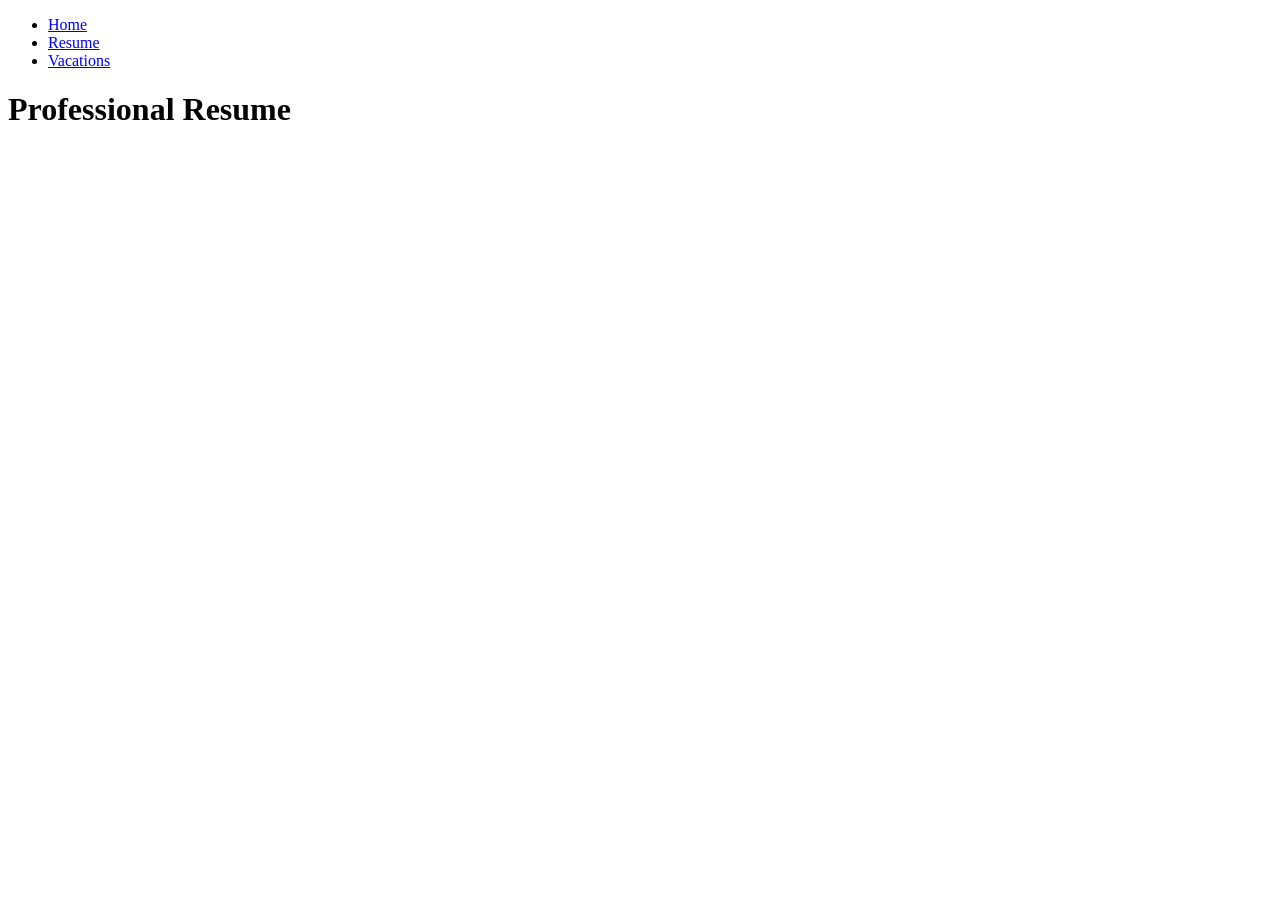
==== resume.html @ 8bc62c53 "Updated index.html(About me Page)" ====
<!doctype html>
<html lang="en">
  <head>
    <meta charset="UTF-8" />
    <title>My Professional Resume</title>
  </head>
  <body>
    <ul>
      <li><a href="index.html">Home</a></li>
      <li><a href="resume.html">Resume</a></li>
      <li><a href="vacations.html">Vacations</a></li>
    </ul>
    <h1>  Professional Resume</h1>
  </body>
</html>
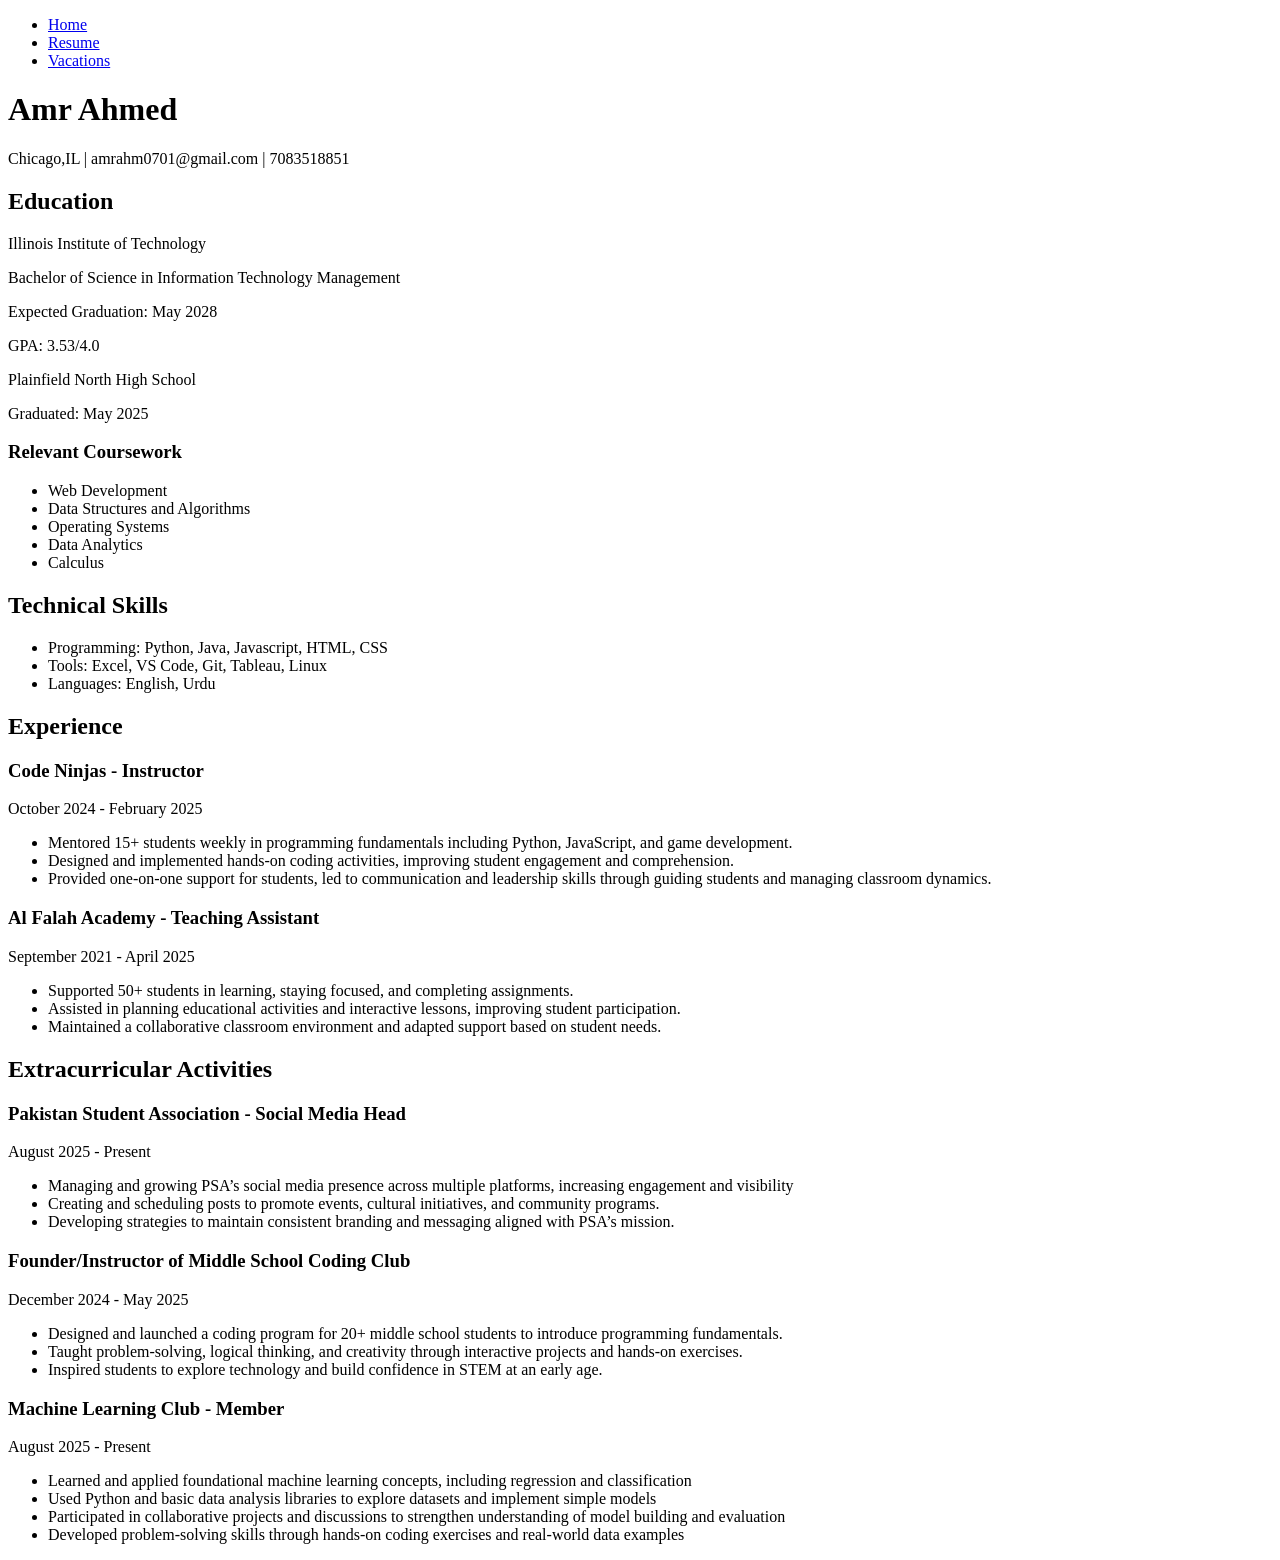
==== commit 56e5dcdf: "Resume page updated with my professional resume." ====
--- a/resume.html
+++ b/resume.html
@@ -5,11 +5,134 @@
     <title>My Professional Resume</title>
   </head>
   <body>
-    <ul>
-      <li><a href="index.html">Home</a></li>
-      <li><a href="resume.html">Resume</a></li>
-      <li><a href="vacations.html">Vacations</a></li>
-    </ul>
-    <h1>  Professional Resume</h1>
+    <header>
+      <nav>
+        <ul>
+          <li><a href="index.html">Home</a></li>
+          <li><a href="resume.html">Resume</a></li>
+          <li><a href="vacations.html">Vacations</a></li>
+        </ul>
+      </nav>
+    </header>
+    <main>
+      <h1>Amr Ahmed</h1>
+      <p>Chicago,IL | amrahm0701@gmail.com | 7083518851</p>
+      <section>
+        <h2>Education</h2>
+        <p>Illinois Institute of Technology</p>
+        <p>Bachelor of Science in Information Technology Management</p>
+        <p>Expected Graduation: May 2028</p>
+        <p>GPA: 3.53/4.0</p>
+        <p>Plainfield North High School</p>
+        <p>Graduated: May 2025</p>
+        <h3>Relevant Coursework</h3>
+        <ul>
+          <li>Web Development</li>
+          <li>Data Structures and Algorithms</li>
+          <li>Operating Systems</li>
+          <li>Data Analytics</li>
+          <li>Calculus</li>
+        </ul>
+      </section>
+      <section>
+        <h2>Technical Skills</h2>
+        <ul>
+          <li>Programming: Python, Java, Javascript, HTML, CSS</li>
+          <li>Tools: Excel, VS Code, Git, Tableau, Linux</li>
+          <li>Languages: English, Urdu</li>
+        </ul>
+      </section>
+      <section>
+        <h2>Experience</h2>
+        <h3>Code Ninjas - Instructor</h3>
+        <p>October 2024 - February 2025</p>
+        <ul>
+          <li>
+            Mentored 15+ students weekly in programming fundamentals including
+            Python, JavaScript, and game development.
+          </li>
+          <li>
+            Designed and implemented hands-on coding activities, improving
+            student engagement and comprehension.
+          </li>
+          <li>
+            Provided one-on-one support for students, led to communication and
+            leadership skills through guiding students and managing classroom
+            dynamics.
+          </li>
+        </ul>
+        <h3>Al Falah Academy - Teaching Assistant</h3>
+        <p>September 2021 - April 2025</p>
+        <ul>
+          <li>
+            Supported 50+ students in learning, staying focused, and completing
+            assignments.
+          </li>
+          <li>
+            Assisted in planning educational activities and interactive lessons,
+            improving student participation.
+          </li>
+          <li>
+            Maintained a collaborative classroom environment and adapted support
+            based on student needs.
+          </li>
+        </ul>
+      </section>
+      <section>
+        <h2>Extracurricular Activities</h2>
+        <h3>Pakistan Student Association - Social Media Head</h3>
+        <p>August 2025 - Present</p>
+        <ul>
+          <li>
+            Managing and growing PSA’s social media presence across multiple
+            platforms, increasing engagement and visibility
+          </li>
+          <li>
+            Creating and scheduling posts to promote events, cultural
+            initiatives, and community programs.
+          </li>
+          <li>
+            Developing strategies to maintain consistent branding and messaging
+            aligned with PSA’s mission.
+          </li>
+        </ul>
+        <h3>Founder/Instructor of Middle School Coding Club</h3>
+        <p>December 2024 - May 2025</p>
+        <ul>
+          <li>
+            Designed and launched a coding program for 20+ middle school
+            students to introduce programming fundamentals.
+          </li>
+          <li>
+            Taught problem-solving, logical thinking, and creativity through
+            interactive projects and hands-on exercises.
+          </li>
+          <li>
+            Inspired students to explore technology and build confidence in STEM
+            at an early age.
+          </li>
+        </ul>
+        <h3>Machine Learning Club - Member</h3>
+        <p>August 2025 - Present</p>
+        <ul>
+          <li>
+            Learned and applied foundational machine learning concepts,
+            including regression and classification
+          </li>
+          <li>
+            Used Python and basic data analysis libraries to explore datasets
+            and implement simple models
+          </li>
+          <li>
+            Participated in collaborative projects and discussions to strengthen
+            understanding of model building and evaluation
+          </li>
+          <li>
+            Developed problem-solving skills through hands-on coding exercises
+            and real-world data examples
+          </li>
+        </ul>
+      </section>
+    </main>
   </body>
 </html>
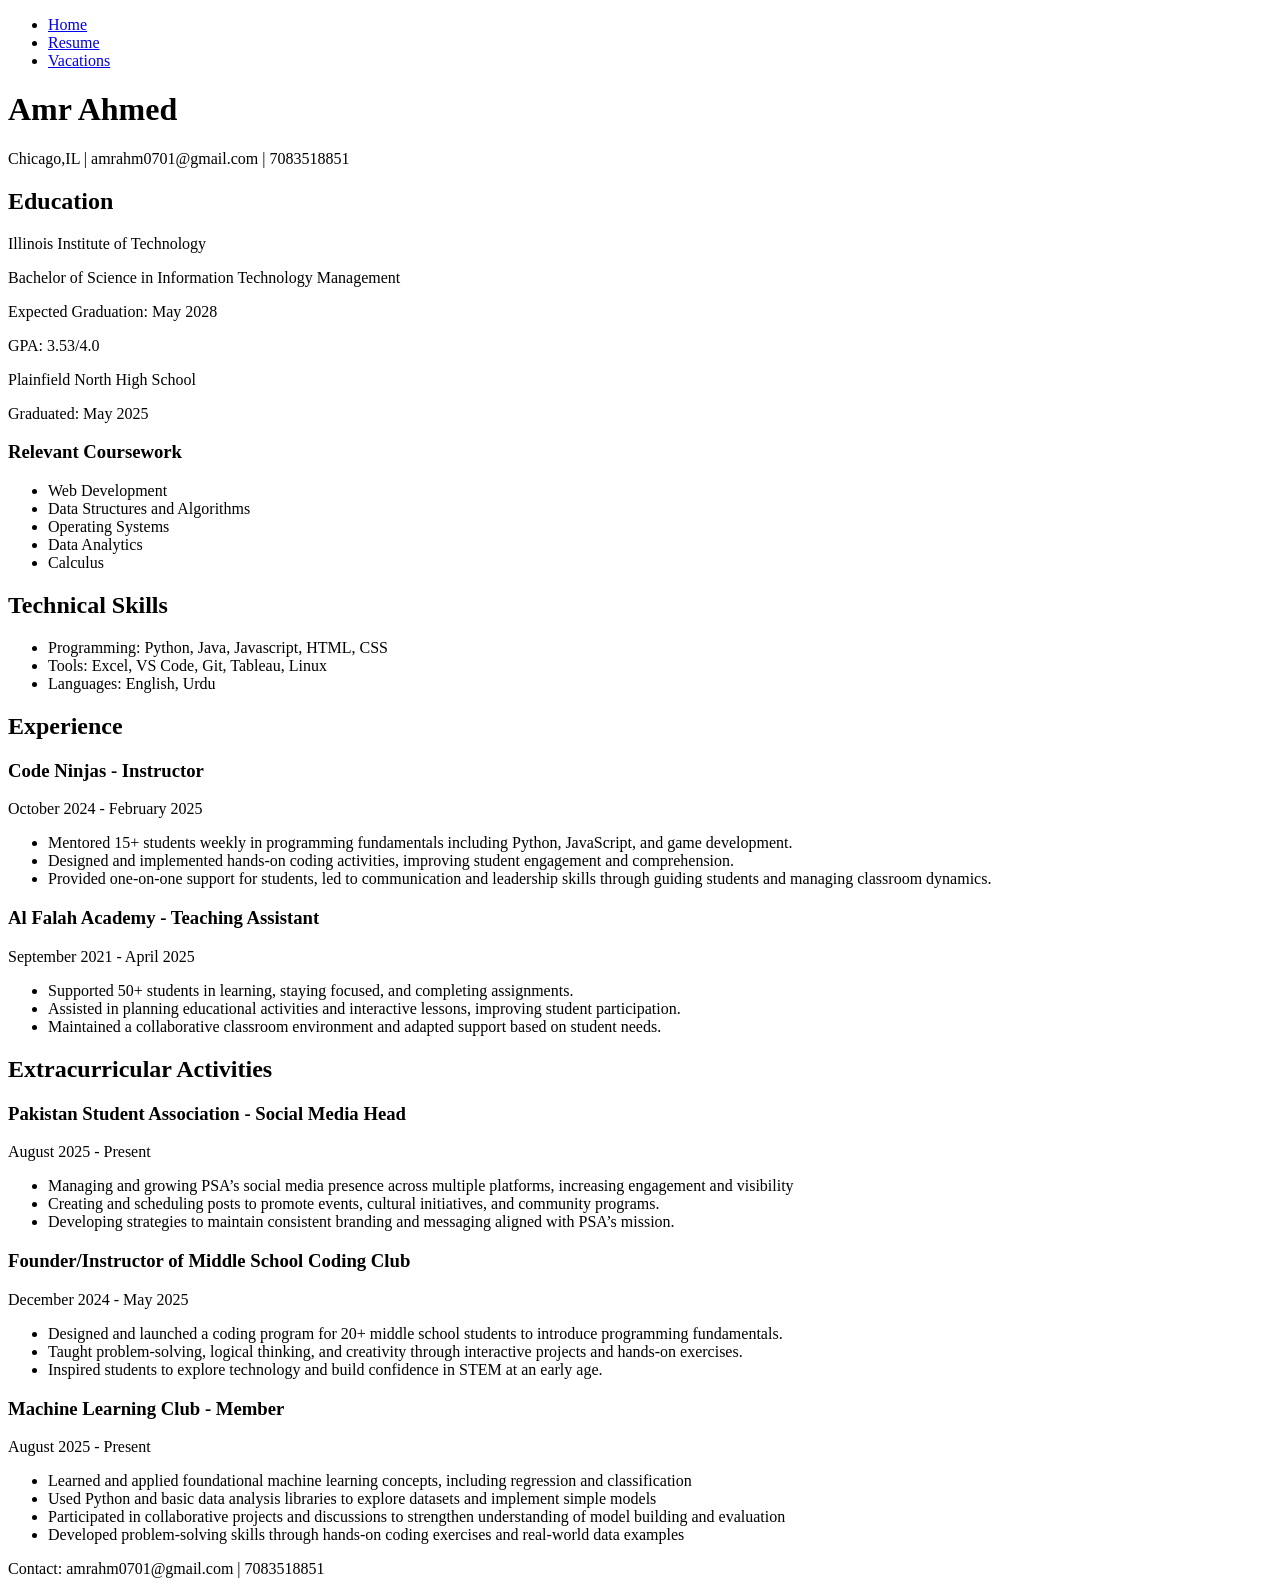
==== commit 88b8ae79: "spacing corrections for resume.html" ====
--- a/resume.html
+++ b/resume.html
@@ -1,10 +1,13 @@
 <!doctype html>
 <html lang="en">
+
   <head>
-    <meta charset="UTF-8" />
+    <meta charset="utf-8" />
     <title>My Professional Resume</title>
   </head>
+  
   <body>
+    
     <header>
       <nav>
         <ul>
@@ -14,15 +17,19 @@
         </ul>
       </nav>
     </header>
+    
     <main>
+      
       <h1>Amr Ahmed</h1>
       <p>Chicago,IL | amrahm0701@gmail.com | 7083518851</p>
+      
       <section>
         <h2>Education</h2>
         <p>Illinois Institute of Technology</p>
         <p>Bachelor of Science in Information Technology Management</p>
         <p>Expected Graduation: May 2028</p>
         <p>GPA: 3.53/4.0</p>
+        
         <p>Plainfield North High School</p>
         <p>Graduated: May 2025</p>
         <h3>Relevant Coursework</h3>
@@ -34,6 +41,7 @@
           <li>Calculus</li>
         </ul>
       </section>
+      
       <section>
         <h2>Technical Skills</h2>
         <ul>
@@ -42,8 +50,10 @@
           <li>Languages: English, Urdu</li>
         </ul>
       </section>
+      
       <section>
         <h2>Experience</h2>
+        
         <h3>Code Ninjas - Instructor</h3>
         <p>October 2024 - February 2025</p>
         <ul>
@@ -61,6 +71,7 @@
             dynamics.
           </li>
         </ul>
+        
         <h3>Al Falah Academy - Teaching Assistant</h3>
         <p>September 2021 - April 2025</p>
         <ul>
@@ -78,8 +89,10 @@
           </li>
         </ul>
       </section>
+      
       <section>
         <h2>Extracurricular Activities</h2>
+        
         <h3>Pakistan Student Association - Social Media Head</h3>
         <p>August 2025 - Present</p>
         <ul>
@@ -96,6 +109,7 @@
             aligned with PSA’s mission.
           </li>
         </ul>
+        
         <h3>Founder/Instructor of Middle School Coding Club</h3>
         <p>December 2024 - May 2025</p>
         <ul>
@@ -112,6 +126,7 @@
             at an early age.
           </li>
         </ul>
+        
         <h3>Machine Learning Club - Member</h3>
         <p>August 2025 - Present</p>
         <ul>
@@ -133,6 +148,13 @@
           </li>
         </ul>
       </section>
+    
     </main>
+  
+    <footer>
+      <p>Contact: amrahm0701@gmail.com | 7083518851</p>
+    </footer>
+
   </body>
+
 </html>
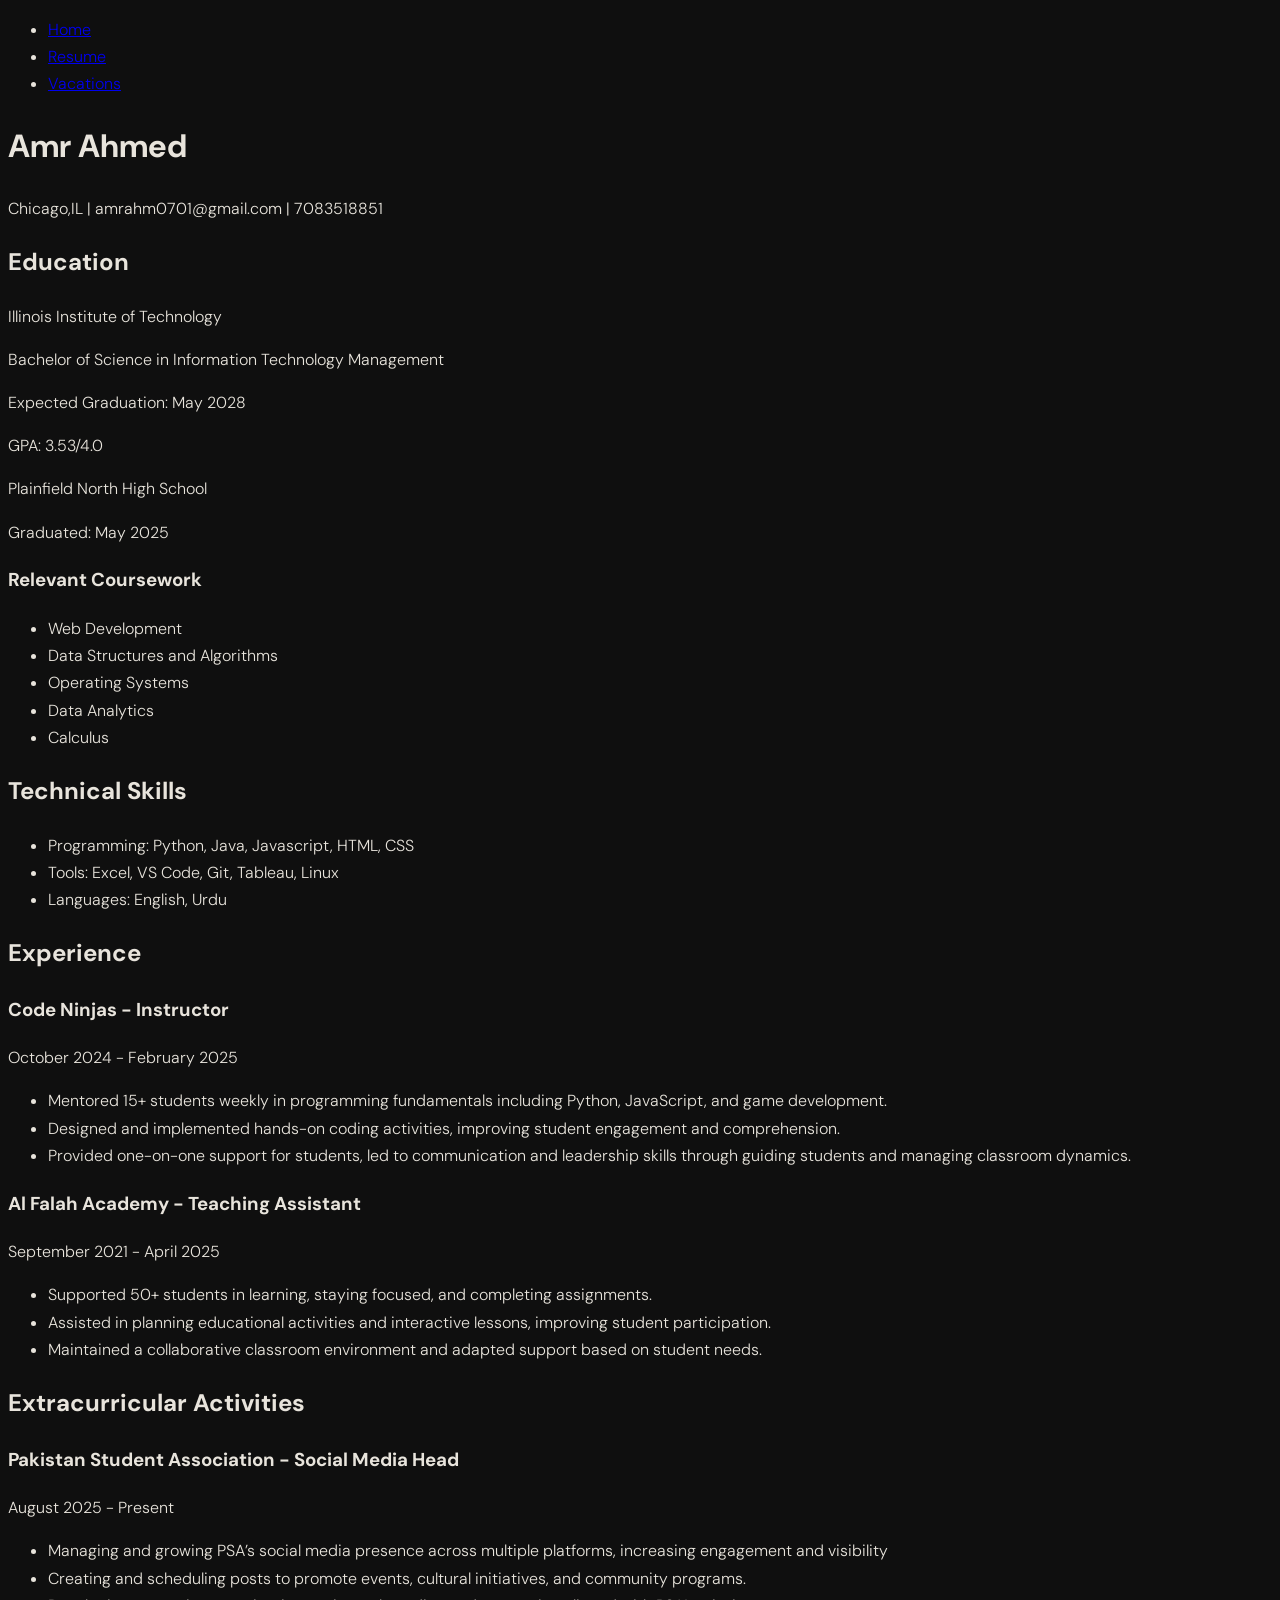
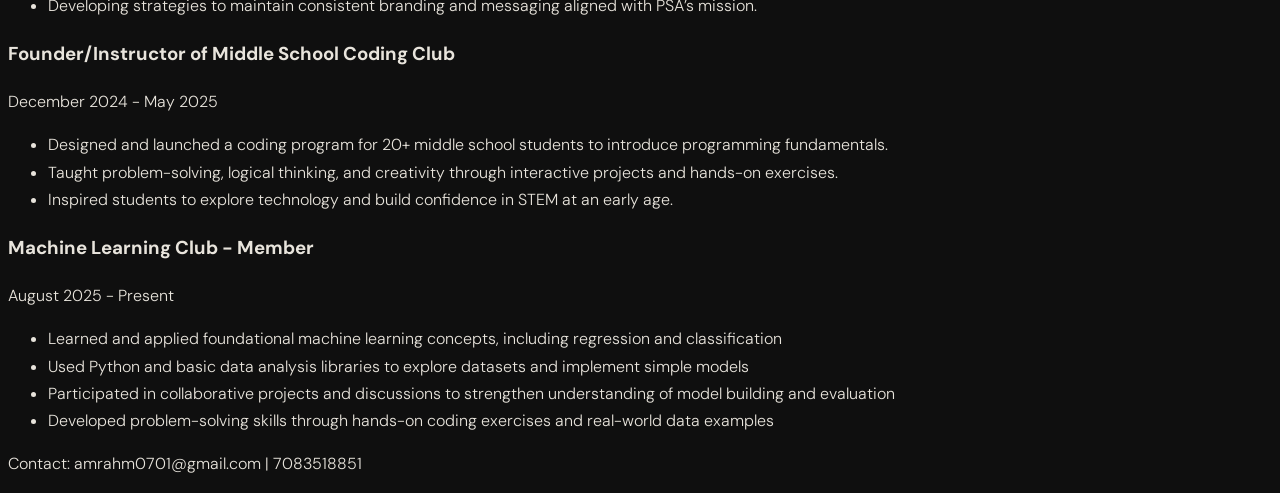
==== commit b8c36535: "changed css file name" ====
--- a/resume.html
+++ b/resume.html
@@ -4,6 +4,10 @@
   <head>
     <meta charset="utf-8" />
     <title>My Professional Resume</title>
+    <link rel="stylesheet" href="css/screen.css" />
+    <link rel="stylesheet" href="css/reset.css" />
+    <link rel="preconnect" href="https://fonts.googleapis.com" />
+    <link rel="preconnect" href="https://fonts.gstatic.com" crossorigin />
   </head>
   
   <body>
--- a/css/screen.css
+++ b/css/screen.css
@@ -0,0 +1,39 @@
+/* screen.css- Project 2- Itm 361 */ 
+/* This is the CSS file for the screen media type. It contains styles that are applied when the webpage is viewed on a screen, such as a computer monitor or mobile device. */
+
+@import url('https://fonts.googleapis.com/css2?family=Playfair+Display:wght@400;700&family=DM+Sans:wght@300;400;500&display=swap');
+
+/* Define CSS variables for colors, fonts, and other design elements to maintain consistency across the website and make it easier to update styles in the future. */
+:root{ 
+    --color-bg: #0f0f0f; /* Background color for the entire webpage */
+    --color-surface: #1a1a1a: /* Background color for cards, modals, and other surface elements */
+    --color-card: #222222; /* Background color for individual cards or sections */
+    --color-accent: #c9a84c; /* Primary accent color used for buttons, links, and other interactive elements */
+    --color-accent-light: #e8c97a; /* Lighter shade of the accent color */
+    --color-text: #e8e4dc; /* Text color for primary content */
+    --color-text-muted: #888888; /* Text color for muted or secondary content */
+    --color-border: #2e2e2e; /* Border color for various elements */
+    --font-display: 'Playfair Display', Georgia, serif; /* Font family for headings and display text */
+    --font-body: 'DM Sans', Helvetica, sans-serif; /* Font family for body text and general content */
+    --max-width: 62rem; /* Maximum width for the main content area to ensure readability on larger screens */
+    --nav-height: 4rem; /* Height of the navigation bar */
+}
+*, *::before, *::after {
+    box-sizing: border-box; /* Ensure that padding and borders are included in the total width and height of elements */
+}
+
+/*Sets the base font size and enables smooth scrolling when clicking links */
+html {
+    font-size: 16px; 
+    scroll-behavior: smooth; 
+}
+
+/* Styles for the body element, including background color, text color, font family, and line height for improved readability */
+body {
+    background-color: var(--color-bg); 
+    color: var(--color-text); 
+    font-family: var(--font-body); 
+    font-weight: 300;
+    line-height: 1.7;
+    min-height: 100vh; 
+}
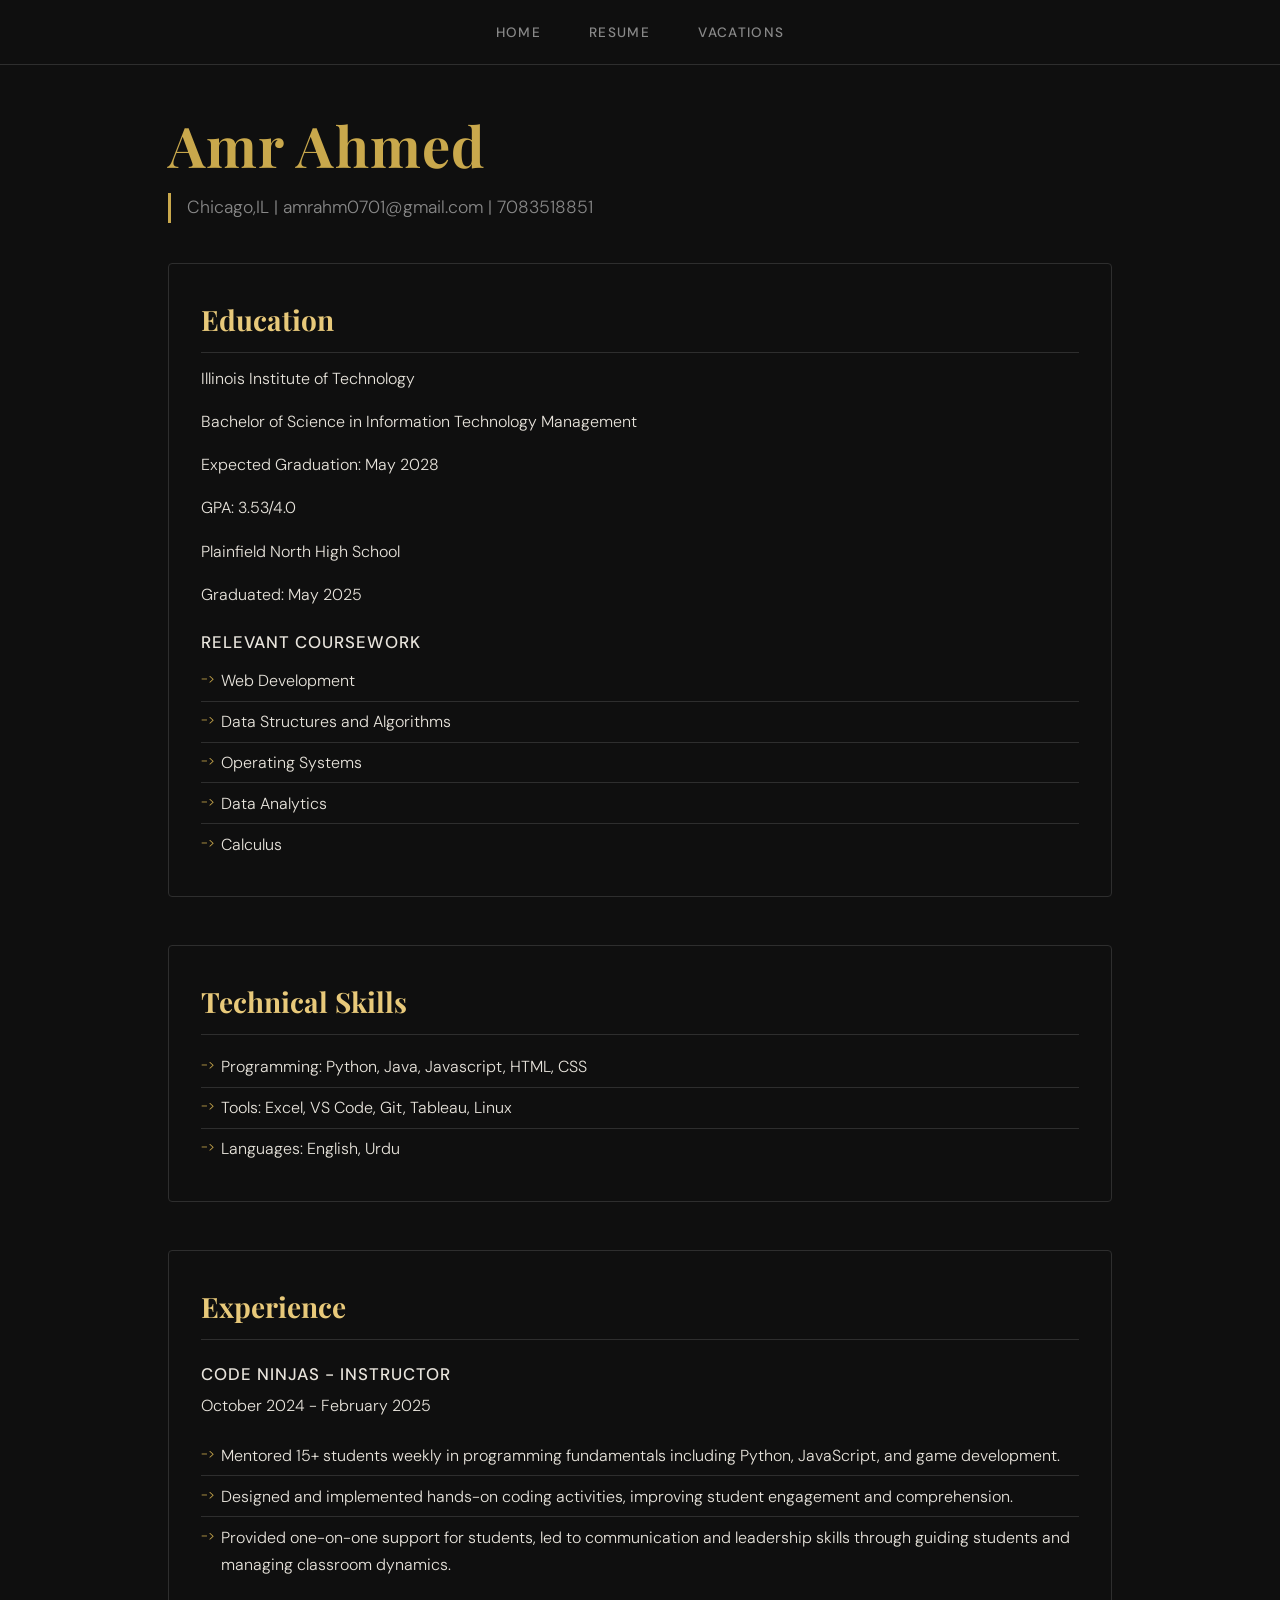
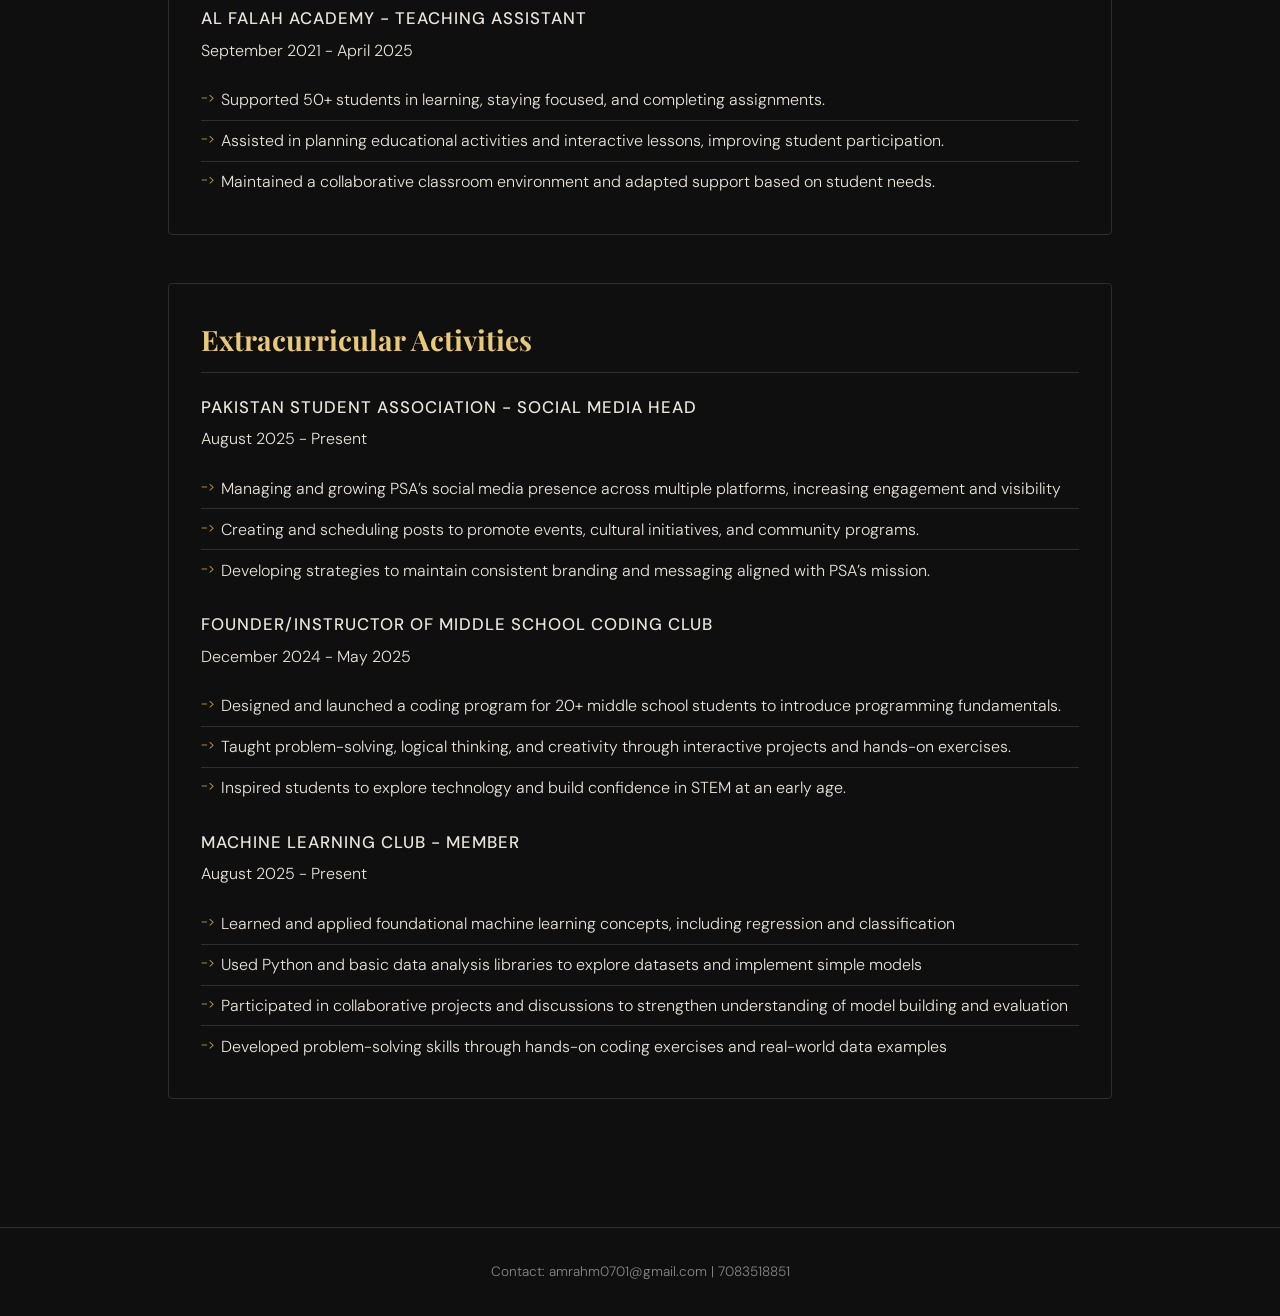
==== commit 5b01d929: "create reset.css and change order of css files in html ensuring reset is first" ====
--- a/resume.html
+++ b/resume.html
@@ -4,8 +4,8 @@
   <head>
     <meta charset="utf-8" />
     <title>My Professional Resume</title>
+    <link rel="stylesheet" href="css/reset.css" />
     <link rel="stylesheet" href="css/screen.css" />
-    <link rel="stylesheet" href="css/reset.css" />
     <link rel="preconnect" href="https://fonts.googleapis.com" />
     <link rel="preconnect" href="https://fonts.gstatic.com" crossorigin />
   </head>
--- a/css/screen.css
+++ b/css/screen.css
@@ -37,3 +37,168 @@
     line-height: 1.7;
     min-height: 100vh; 
 }
+
+h1 {
+    font-family: var(--font-display); 
+    font-size: clamp(2rem, 5vw, 3.5rem);
+    font-weight: 700;
+    line-height: 1.15;
+    color: var(--color-accent);
+    margin-bottom: 1rem;
+    letter-spacing: 0.02em;
+}
+h2 {
+    font-family: var(--font-display); 
+    font-size: clamp(1.25rem, 3vw, 1.75rem);
+    font-weight: 700;
+    color: var(--color-accent-light);
+    margin-bottom: 0.75rem;
+    padding-bottom: 0.5rem;
+    border-bottom: 1px solid var(--color-border);
+}
+h3 {
+    font-family: var(--font-body); 
+    font-size: 1.05rem;
+    font-weight: 500;
+    color: var(--color-text);
+    margin-bottom: 0.25rem;
+    margin-top: 1.25rem;
+    text-transform: uppercase;
+    letter-spacing: 0.06em; 
+}
+p {
+    margin-bottom: 1rem;
+    color: var(--color-text);
+    font-size: 1rem;
+    max-width: 70ch; 
+}
+a {
+    color: var(--color-accent);
+    text-decoration: none;
+    transition: color 0.2s ease;
+}
+a:hover {
+    color: var(--color-accent-light);
+}
+main { 
+    max-width: var(--max-width);
+    margin: 0 auto;
+    padding: 3rem 1.5rem 5rem;
+}
+section {
+    margin-bottom: 3rem;
+    padding: 2rem;
+    background-color: var(--color-card);
+    border: 1px solid var(--color-border);
+    border-radius: 4px;
+    transition: border-color 0.3s ease;
+}
+section:hover {
+    border-color: var(--color-accent);
+}
+header {
+    background-color: var(--color-surface);
+    background-color: var(--color-surface);
+    border-bottom: 1px solid var(--color-border);
+    position: sticky;
+    top: 0;
+    z-index: 100;
+}
+nav { 
+    max-width: var(--max-width);
+    margin: 0 auto;
+    padding: 0 1.5rem;
+    display: flex;
+    justify-content: center;
+    align-items: center;
+    height: var(--nav-height);
+}
+nav ul {
+    display:flex; 
+    gap: 3rem; 
+    list-style: none; 
+}
+nav ul li a { 
+    font-family: var(--font-body);
+    font-size: 0.85rem;
+    font-weight: 500;
+    text-transform: uppercase;
+    letter-spacing: 0.1em;
+    color: var(--color-text-muted);
+    padding: 0.5rem 0;
+    border-bottom: 2px solid transparent;
+    transition: color 0.2s ease, border-color 0.2s ease;
+}
+nav ul li a:hover {
+    color: var(--color-accent);
+    border-color: var(--color-accent);
+}
+img { 
+    display: block; 
+    max-width: 100%;
+    height: auto;
+    border-radius: 4px;
+    margin: 1.25rem 0; 
+    border: 1px solid var(--color-border);
+}
+main ul {
+    list-style: none;
+    padding-left: 0;
+}
+main ul li {
+    padding: 0.4rem 0;
+    padding-left: 1.25rem;
+    position: relative; 
+    color: var(--color-text);
+    border-bottom: 1px solid var(--color-border);
+}
+main ul li:last-child {
+    border-bottom: none; 
+} 
+main ul li::before{
+    content: '->';
+    position: absolute; 
+    left: 0; 
+    color: var(--color-accent);
+    font-size: 0.85rem; 
+}
+iframe{
+    display: block;
+    max-width: 100%;
+    height: auto;
+    border: 1px solid var(--color-border);
+    border-radius: 4px;
+    margin: 1.25rem 0; 
+}
+footer { 
+    background-color: var(--color-surface);
+    border-top: 1px solid var(--color-border);
+    text-align: center;
+    padding: 2rem 1.5rem;
+}
+footer p {
+    color: var(--color-text-muted);
+    font-size: 0.85rem;
+    max-width: none;
+    margin: 0;
+}
+main > p:first-of-type {
+    font-size: 1.1rem;
+    color: var(--color-text-muted);
+    border-left: 3px solid var(--color-accent);
+    padding-left: 1rem;
+    margin-bottom: 2.5rem;
+}
+.resume-contact{
+    font-size: 0.9rem;
+    color: var(--color-text-muted);
+    margin-bottom: 2rem
+}
+main ul li p {
+    font-size: 0.92rem;
+    color: var(--color-text-muted); 
+    margin-top: 0.4rem;
+    margin-bottom: 0;
+    padding-left: 0;
+}
+
